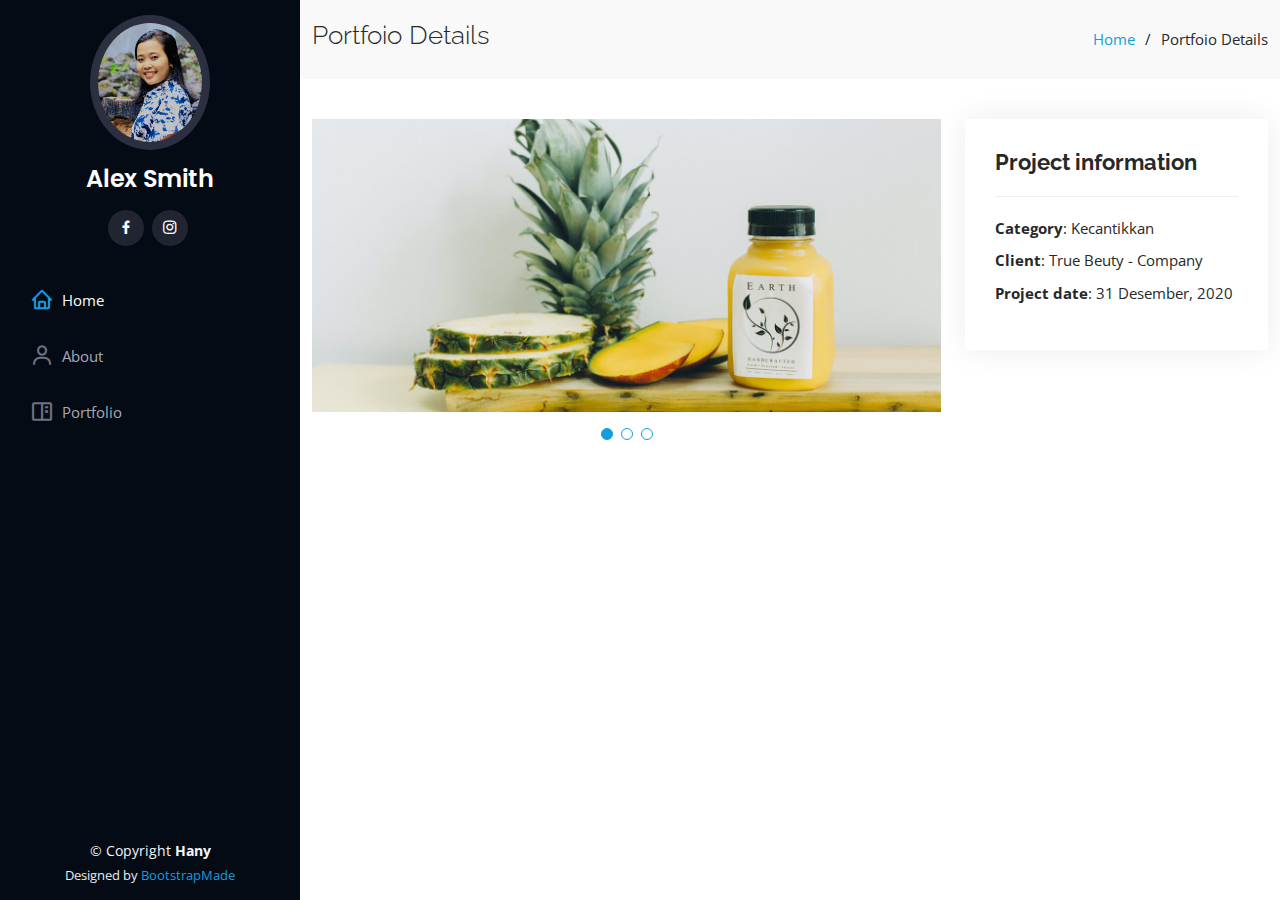
==== portfolio-details.html @ ec94f943 "Add files via upload" ====
<!DOCTYPE html>
<html lang="en">

<head>
    <meta charset="utf-8">
    <meta content="width=device-width, initial-scale=1.0" name="viewport">

    <title>Portfolio Details - iPortfolio Bootstrap Template</title>
    <meta content="" name="description">
    <meta content="" name="keywords">

    <!-- Favicons -->
    <link href="assets/img/favicon.png" rel="icon">
    <link href="assets/img/apple-touch-icon.png" rel="apple-touch-icon">

    <!-- Google Fonts -->
    <link href="https://fonts.googleapis.com/css?family=Open+Sans:300,300i,400,400i,600,600i,700,700i|Raleway:300,300i,400,400i,500,500i,600,600i,700,700i|Poppins:300,300i,400,400i,500,500i,600,600i,700,700i" rel="stylesheet">

    <!-- Vendor CSS Files -->
    <link href="assets/vendor/aos/aos.css" rel="stylesheet">
    <link href="assets/vendor/bootstrap/css/bootstrap.min.css" rel="stylesheet">
    <link href="assets/vendor/bootstrap-icons/bootstrap-icons.css" rel="stylesheet">
    <link href="assets/vendor/boxicons/css/boxicons.min.css" rel="stylesheet">
    <link href="assets/vendor/glightbox/css/glightbox.min.css" rel="stylesheet">
    <link href="assets/vendor/swiper/swiper-bundle.min.css" rel="stylesheet">

    <!-- Template Main CSS File -->
    <link href="assets/css/style.css" rel="stylesheet">
</head>

<body>

    <!-- ======= Mobile nav toggle button ======= -->
    <i class="bi bi-list mobile-nav-toggle d-xl-none"></i>

    <!-- ======= Header ======= -->
    <header id="header">
        <div class="d-flex flex-column">

            <div class="profile">
                <img src="assets/img/profile-img.jpg" alt="" class="img-fluid rounded-circle">
                <h1 class="text-light"><a href="index.html">Alex Smith</a></h1>
                <div class="social-links mt-3 text-center">
                    <a href="https://web.facebook.com/hany.unaya" class="facebook"><i class="bx bxl-facebook"></i></a>
                    <a href="https://www.instagram.com/hany_nga/" class="instagram"><i class="bx bxl-instagram"></i></a>
                </div>
            </div>

            <nav id="navbar" class="nav-menu navbar">
                <ul>
                    <li><a href="#hero" class="nav-link scrollto active"><i class="bx bx-home"></i> <span>Home</span></a></li>
                    <li><a href="#about" class="nav-link scrollto"><i class="bx bx-user"></i> <span>About</span></a></li>
                    <li><a href="#portfolio" class="nav-link scrollto"><i class="bx bx-book-content"></i> <span>Portfolio</span></a></li>
                </ul>
            </nav>
            <!-- .nav-menu -->
        </div>
    </header>
    <!-- End Header -->

    <main id="main">

        <!-- ======= Breadcrumbs ======= -->
        <section id="breadcrumbs" class="breadcrumbs">
            <div class="container">

                <div class="d-flex justify-content-between align-items-center">
                    <h2>Portfoio Details</h2>
                    <ol>
                        <li><a href="index.html">Home</a></li>
                        <li>Portfoio Details</li>
                    </ol>
                </div>

            </div>
        </section>
        <!-- End Breadcrumbs -->

        <!-- ======= Portfolio Details Section ======= -->
        <section id="portfolio-details" class="portfolio-details">
            <div class="container">

                <div class="row gy-4">

                    <div class="col-lg-8">
                        <div class="portfolio-details-slider swiper-container">
                            <div class="swiper-wrapper align-items-center">

                                <div class="swiper-slide">
                                    <img src="assets/img/portfolio/portfolio-details-1.jpg" alt="">
                                </div>

                                <div class="swiper-slide">
                                    <img src="assets/img/portfolio/portfolio-details-2.jpg" alt="">
                                </div>

                                <div class="swiper-slide">
                                    <img src="assets/img/portfolio/portfolio-details-3.jpg" alt="">
                                </div>

                            </div>
                            <div class="swiper-pagination"></div>
                        </div>
                    </div>

                    <div class="col-lg-4">
                        <div class="portfolio-info">
                            <h3>Project information</h3>
                            <ul>
                                <li><strong>Category</strong>: Kecantikkan</li>
                                <li><strong>Client</strong>: True Beuty - Company</li>
                                <li><strong>Project date</strong>: 31 Desember, 2020</li>

                            </ul>
                        </div>

                    </div>

                </div>

            </div>
        </section>
        <!-- End Portfolio Details Section -->

    </main>
    <!-- End #main -->

    <!-- ======= Footer ======= -->
    <footer id="footer">
        <div class="container">
            <div class="copyright">
                &copy; Copyright <strong><span>Hany</span></strong>
            </div>
            <div class="credits">
                Designed by <a href="https://bootstrapmade.com/">BootstrapMade</a>
            </div>
        </div>
    </footer>
    <!-- End  Footer -->

    <a href="#" class="back-to-top d-flex align-items-center justify-content-center"><i class="bi bi-arrow-up-short"></i></a>

    <!-- Vendor JS Files -->
    <script src="assets/vendor/aos/aos.js"></script>
    <script src="assets/vendor/bootstrap/js/bootstrap.bundle.min.js"></script>
    <script src="assets/vendor/glightbox/js/glightbox.min.js"></script>
    <script src="assets/vendor/isotope-layout/isotope.pkgd.min.js"></script>
    <script src="assets/vendor/php-email-form/validate.js"></script>
    <script src="assets/vendor/purecounter/purecounter.js"></script>
    <script src="assets/vendor/swiper/swiper-bundle.min.js"></script>
    <script src="assets/vendor/typed.js/typed.min.js"></script>
    <script src="assets/vendor/waypoints/noframework.waypoints.js"></script>

    <!-- Template Main JS File -->
    <script src="assets/js/main.js"></script>

</body>

</html>
---- assets/css/style.css ----
/**
* Template Name: iPortfolio - v3.0.1
* Template URL: https://bootstrapmade.com/iportfolio-bootstrap-portfolio-websites-template/
* Author: BootstrapMade.com
* License: https://bootstrapmade.com/license/
*/

/*--------------------------------------------------------------
# General
--------------------------------------------------------------*/
body {
  font-family: "Open Sans", sans-serif;
  color: #272829;
}

a {
  color: #149ddd;
  text-decoration: none;
}

a:hover {
  color: #37b3ed;
  text-decoration: none;
}

h1, h2, h3, h4, h5, h6 {
  font-family: "Raleway", sans-serif;
}

/*--------------------------------------------------------------
# Back to top button
--------------------------------------------------------------*/
.back-to-top {
  position: fixed;
  visibility: hidden;
  opacity: 0;
  right: 15px;
  bottom: 15px;
  z-index: 996;
  background: #149ddd;
  width: 40px;
  height: 40px;
  border-radius: 50px;
  transition: all 0.4s;
}

.back-to-top i {
  font-size: 28px;
  color: #fff;
  line-height: 0;
}

.back-to-top:hover {
  background: #2eafec;
  color: #fff;
}

.back-to-top.active {
  visibility: visible;
  opacity: 1;
}

/*--------------------------------------------------------------
# Header
--------------------------------------------------------------*/
#header {
  position: fixed;
  top: 0;
  left: 0;
  bottom: 0;
  width: 300px;
  transition: all ease-in-out 0.5s;
  z-index: 9997;
  transition: all 0.5s;
  padding: 0 15px;
  background: #040b14;
  overflow-y: auto;
}

#header .profile img {
  margin: 15px auto;
  display: block;
  width: 120px;
  border: 8px solid #2c2f3f;
}

#header .profile h1 {
  font-size: 24px;
  margin: 0;
  padding: 0;
  font-weight: 600;
  -moz-text-align-last: center;
  text-align-last: center;
  font-family: "Poppins", sans-serif;
}

#header .profile h1 a, #header .profile h1 a:hover {
  color: #fff;
  text-decoration: none;
}

#header .profile .social-links a {
  font-size: 18px;
  display: inline-block;
  background: #212431;
  color: #fff;
  line-height: 1;
  padding: 8px 0;
  margin-right: 4px;
  border-radius: 50%;
  text-align: center;
  width: 36px;
  height: 36px;
  transition: 0.3s;
}

#header .profile .social-links a:hover {
  background: #149ddd;
  color: #fff;
  text-decoration: none;
}

#main {
  margin-left: 300px;
}

@media (max-width: 1199px) {
  #header {
    left: -300px;
  }
  #main {
    margin-left: 0;
  }
}

/*--------------------------------------------------------------
# Navigation Menu
--------------------------------------------------------------*/
/* Desktop Navigation */
.nav-menu {
  padding: 30px 0 0 0;
}

.nav-menu * {
  margin: 0;
  padding: 0;
  list-style: none;
}

.nav-menu > ul > li {
  position: relative;
  white-space: nowrap;
}

.nav-menu a {
  display: flex;
  align-items: center;
  color: #a8a9b4;
  padding: 12px 15px;
  margin-bottom: 8px;
  transition: 0.3s;
  font-size: 15px;
}

.nav-menu a i {
  font-size: 24px;
  padding-right: 8px;
  color: #6f7180;
}

.nav-menu a:hover, .nav-menu .active, .nav-menu li:hover > a {
  text-decoration: none;
  color: #fff;
}

.nav-menu a:hover i, .nav-menu .active i, .nav-menu li:hover > a i {
  color: #149ddd;
}

/* Mobile Navigation */
.mobile-nav-toggle {
  position: fixed;
  right: 15px;
  top: 15px;
  z-index: 9998;
  border: 0;
  font-size: 24px;
  transition: all 0.4s;
  outline: none !important;
  background-color: #149ddd;
  color: #fff;
  width: 40px;
  height: 40px;
  display: inline-flex;
  align-items: center;
  justify-content: center;
  line-height: 0;
  border-radius: 50px;
  cursor: pointer;
}

.mobile-nav-active {
  overflow: hidden;
}

.mobile-nav-active #header {
  left: 0;
}

/*--------------------------------------------------------------
# Hero Section
--------------------------------------------------------------*/
#hero {
  width: 100%;
  height: 100vh;
  background: url("https://e7.pngegg.com/pngimages/531/627/png-clipart-businessperson-company-sales-woman-working-company-arm.png") top center;
  background-size: cover;
}

#hero:before {
  content: "";
  background: rgba(5, 13, 24, 0.3);
  position: absolute;
  bottom: 0;
  top: 0;
  left: 0;
  right: 0;
  z-index: 1;
}

#hero .hero-container {
  position: relative;
  z-index: 2;
  min-width: 300px;
}

#hero h1 {
  margin: 0 0 10px 0;
  font-size: 64px;
  font-weight: 700;
  line-height: 56px;
  color: #fff;
}

#hero p {
  color: #fff;
  margin-bottom: 50px;
  font-size: 26px;
  font-family: "Poppins", sans-serif;
}

#hero p span {
  color: #fff;
  padding-bottom: 4px;
  letter-spacing: 1px;
  border-bottom: 3px solid #149ddd;
}

@media (min-width: 1024px) {
  #hero {
    background-attachment: fixed;
  }
}

@media (max-width: 768px) {
  #hero h1 {
    font-size: 28px;
    line-height: 36px;
  }
  #hero h2 {
    font-size: 18px;
    line-height: 24px;
    margin-bottom: 30px;
  }
}

/*--------------------------------------------------------------
# Sections General
--------------------------------------------------------------*/
section {
  padding: 60px 0;
  overflow: hidden;
}

.section-bg {
  background: #f5f8fd;
}

.section-title {
  padding-bottom: 30px;
}

.section-title h2 {
  font-size: 32px;
  font-weight: bold;
  margin-bottom: 20px;
  padding-bottom: 20px;
  position: relative;
  color: #173b6c;
}

.section-title h2::after {
  content: '';
  position: absolute;
  display: block;
  width: 50px;
  height: 3px;
  background: #149ddd;
  bottom: 0;
  left: 0;
}

.section-title p {
  margin-bottom: 0;
}

/*--------------------------------------------------------------
# About
--------------------------------------------------------------*/
.about .content h3 {
  font-weight: 700;
  font-size: 26px;
  color: #173b6c;
}

.about .content ul {
  list-style: none;
  padding: 0;
}

.about .content ul li {
  margin-bottom: 20px;
  display: flex;
  align-items: center;
}

.about .content ul strong {
  margin-right: 10px;
}

.about .content ul i {
  font-size: 16px;
  margin-right: 5px;
  color: #149ddd;
  line-height: 0;
}

.about .content p:last-child {
  margin-bottom: 0;
}

/*--------------------------------------------------------------
# Facts
--------------------------------------------------------------*/
.facts {
  padding-bottom: 30px;
}

.facts .count-box {
  padding: 30px;
  width: 100%;
}

.facts .count-box i {
  display: block;
  font-size: 44px;
  color: #149ddd;
  float: left;
  line-height: 0;
}

.facts .count-box span {
  font-size: 48px;
  line-height: 40px;
  display: block;
  font-weight: 700;
  color: #050d18;
  margin-left: 60px;
}

.facts .count-box p {
  padding: 15px 0 0 0;
  margin: 0 0 0 60px;
  font-family: "Raleway", sans-serif;
  font-size: 14px;
  color: #122f57;
}

.facts .count-box a {
  font-weight: 600;
  display: block;
  margin-top: 20px;
  color: #122f57;
  font-size: 15px;
  font-family: "Poppins", sans-serif;
  transition: ease-in-out 0.3s;
}

.facts .count-box a:hover {
  color: #1f5297;
}

/*--------------------------------------------------------------
# Akills
--------------------------------------------------------------*/
.skills .progress {
  height: 60px;
  display: block;
  background: none;
  border-radius: 0;
}

.skills .progress .skill {
  padding: 0;
  margin: 0 0 6px 0;
  text-transform: uppercase;
  display: block;
  font-weight: 600;
  font-family: "Poppins", sans-serif;
  color: #050d18;
}

.skills .progress .skill .val {
  float: right;
  font-style: normal;
}

.skills .progress-bar-wrap {
  background: #dce8f8;
  height: 10px;
}

.skills .progress-bar {
  width: 1px;
  height: 10px;
  transition: .9s;
  background-color: #149ddd;
}

/*--------------------------------------------------------------
# Resume
--------------------------------------------------------------*/
.resume .resume-title {
  font-size: 26px;
  font-weight: 700;
  margin-top: 20px;
  margin-bottom: 20px;
  color: #050d18;
}

.resume .resume-item {
  padding: 0 0 20px 20px;
  margin-top: -2px;
  border-left: 2px solid #1f5297;
  position: relative;
}

.resume .resume-item h4 {
  line-height: 18px;
  font-size: 18px;
  font-weight: 600;
  text-transform: uppercase;
  font-family: "Poppins", sans-serif;
  color: #050d18;
  margin-bottom: 10px;
}

.resume .resume-item h5 {
  font-size: 16px;
  background: #e4edf9;
  padding: 5px 15px;
  display: inline-block;
  font-weight: 600;
  margin-bottom: 10px;
}

.resume .resume-item ul {
  padding-left: 20px;
}

.resume .resume-item ul li {
  padding-bottom: 10px;
}

.resume .resume-item:last-child {
  padding-bottom: 0;
}

.resume .resume-item::before {
  content: "";
  position: absolute;
  width: 16px;
  height: 16px;
  border-radius: 50px;
  left: -9px;
  top: 0;
  background: #fff;
  border: 2px solid #1f5297;
}

/*--------------------------------------------------------------
# Portfolio
--------------------------------------------------------------*/
.portfolio .portfolio-item {
  margin-bottom: 30px;
}

.portfolio #portfolio-flters {
  padding: 0;
  margin: 0 auto 35px auto;
  list-style: none;
  text-align: center;
  background: #fff;
  border-radius: 50px;
  padding: 2px 15px;
}

.portfolio #portfolio-flters li {
  cursor: pointer;
  display: inline-block;
  padding: 10px 15px 8px 15px;
  font-size: 14px;
  font-weight: 600;
  line-height: 1;
  text-transform: uppercase;
  color: #272829;
  margin-bottom: 5px;
  transition: all 0.3s ease-in-out;
}

.portfolio #portfolio-flters li:hover, .portfolio #portfolio-flters li.filter-active {
  color: #149ddd;
}

.portfolio #portfolio-flters li:last-child {
  margin-right: 0;
}

.portfolio .portfolio-wrap {
  transition: 0.3s;
  position: relative;
  overflow: hidden;
  z-index: 1;
}

.portfolio .portfolio-wrap::before {
  content: "";
  background: rgba(255, 255, 255, 0.5);
  position: absolute;
  left: 0;
  right: 0;
  top: 0;
  bottom: 0;
  transition: all ease-in-out 0.3s;
  z-index: 2;
  opacity: 0;
}

.portfolio .portfolio-wrap .portfolio-links {
  opacity: 1;
  left: 0;
  right: 0;
  bottom: -60px;
  z-index: 3;
  position: absolute;
  transition: all ease-in-out 0.3s;
  display: flex;
  justify-content: center;
}

.portfolio .portfolio-wrap .portfolio-links a {
  color: #fff;
  font-size: 28px;
  text-align: center;
  background: rgba(20, 157, 221, 0.75);
  transition: 0.3s;
  width: 50%;
}

.portfolio .portfolio-wrap .portfolio-links a:hover {
  background: rgba(20, 157, 221, 0.95);
}

.portfolio .portfolio-wrap .portfolio-links a + a {
  border-left: 1px solid #37b3ed;
}

.portfolio .portfolio-wrap:hover::before {
  top: 0;
  left: 0;
  right: 0;
  bottom: 0;
  opacity: 1;
}

.portfolio .portfolio-wrap:hover .portfolio-links {
  opacity: 1;
  bottom: 0;
}

/*--------------------------------------------------------------
# Portfolio Details
--------------------------------------------------------------*/
.portfolio-details {
  padding-top: 40px;
}

.portfolio-details .portfolio-details-slider img {
  width: 100%;
}

.portfolio-details .portfolio-details-slider .swiper-pagination {
  margin-top: 20px;
  position: relative;
}

.portfolio-details .portfolio-details-slider .swiper-pagination .swiper-pagination-bullet {
  width: 12px;
  height: 12px;
  background-color: #fff;
  opacity: 1;
  border: 1px solid #149ddd;
}

.portfolio-details .portfolio-details-slider .swiper-pagination .swiper-pagination-bullet-active {
  background-color: #149ddd;
}

.portfolio-details .portfolio-info {
  padding: 30px;
  box-shadow: 0px 0 30px rgba(5, 13, 24, 0.08);
}

.portfolio-details .portfolio-info h3 {
  font-size: 22px;
  font-weight: 700;
  margin-bottom: 20px;
  padding-bottom: 20px;
  border-bottom: 1px solid #eee;
}

.portfolio-details .portfolio-info ul {
  list-style: none;
  padding: 0;
  font-size: 15px;
}

.portfolio-details .portfolio-info ul li + li {
  margin-top: 10px;
}

.portfolio-details .portfolio-description {
  padding-top: 30px;
}

.portfolio-details .portfolio-description h2 {
  font-size: 26px;
  font-weight: 700;
  margin-bottom: 20px;
}

.portfolio-details .portfolio-description p {
  padding: 0;
}

/*--------------------------------------------------------------
# Services
--------------------------------------------------------------*/
.services .icon-box {
  margin-bottom: 20px;
}

.services .icon {
  float: left;
  display: flex;
  align-items: center;
  justify-content: center;
  width: 54px;
  height: 54px;
  background: #149ddd;
  border-radius: 50%;
  transition: 0.5s;
  border: 1px solid #149ddd;
}

.services .icon i {
  color: #fff;
  font-size: 24px;
  line-height: 0;
}

.services .icon-box:hover .icon {
  background: #fff;
}

.services .icon-box:hover .icon i {
  color: #149ddd;
}

.services .title {
  margin-left: 80px;
  font-weight: 700;
  margin-bottom: 15px;
  font-size: 18px;
}

.services .title a {
  color: #343a40;
}

.services .title a:hover {
  color: #149ddd;
}

.services .description {
  margin-left: 80px;
  line-height: 24px;
  font-size: 14px;
}

/*--------------------------------------------------------------
# Testimonials
--------------------------------------------------------------*/
.testimonials .testimonial-item {
  box-sizing: content-box;
  text-align: center;
  min-height: 320px;
}

.testimonials .testimonial-item .testimonial-img {
  width: 90px;
  border-radius: 50%;
  margin: 0 auto;
}

.testimonials .testimonial-item h3 {
  font-size: 18px;
  font-weight: bold;
  margin: 10px 0 5px 0;
  color: #111;
}

.testimonials .testimonial-item h4 {
  font-size: 14px;
  color: #999;
  margin: 0;
}

.testimonials .testimonial-item .quote-icon-left, .testimonials .testimonial-item .quote-icon-right {
  color: #c3e8fa;
  font-size: 26px;
}

.testimonials .testimonial-item .quote-icon-left {
  display: inline-block;
  left: -5px;
  position: relative;
}

.testimonials .testimonial-item .quote-icon-right {
  display: inline-block;
  right: -5px;
  position: relative;
  top: 10px;
}

.testimonials .testimonial-item p {
  font-style: italic;
  margin: 0 15px 15px 15px;
  padding: 20px;
  background: #fff;
  position: relative;
  margin-bottom: 35px;
  border-radius: 6px;
  box-shadow: 0px 2px 15px rgba(0, 0, 0, 0.1);
}

.testimonials .testimonial-item p::after {
  content: "";
  width: 0;
  height: 0;
  border-top: 20px solid #fff;
  border-right: 20px solid transparent;
  border-left: 20px solid transparent;
  position: absolute;
  bottom: -20px;
  left: calc(50% - 20px);
}

.testimonials .swiper-pagination {
  margin-top: 20px;
  position: relative;
}

.testimonials .swiper-pagination .swiper-pagination-bullet {
  width: 12px;
  height: 12px;
  background-color: #fff;
  opacity: 1;
  border: 1px solid #149ddd;
}

.testimonials .swiper-pagination .swiper-pagination-bullet-active {
  background-color: #149ddd;
}

/*--------------------------------------------------------------
# Contact
--------------------------------------------------------------*/
.contact {
  padding-bottom: 130px;
}

.contact .info {
  padding: 30px;
  background: #fff;
  width: 100%;
  box-shadow: 0 0 24px 0 rgba(0, 0, 0, 0.12);
}

.contact .info i {
  font-size: 20px;
  color: #149ddd;
  float: left;
  width: 44px;
  height: 44px;
  background: #dff3fc;
  display: flex;
  justify-content: center;
  align-items: center;
  border-radius: 50px;
  transition: all 0.3s ease-in-out;
}

.contact .info h4 {
  padding: 0 0 0 60px;
  font-size: 22px;
  font-weight: 600;
  margin-bottom: 5px;
  color: #050d18;
}

.contact .info p {
  padding: 0 0 10px 60px;
  margin-bottom: 20px;
  font-size: 14px;
  color: #173b6c;
}

.contact .info .email p {
  padding-top: 5px;
}

.contact .info .social-links {
  padding-left: 60px;
}

.contact .info .social-links a {
  font-size: 18px;
  display: inline-block;
  background: #333;
  color: #fff;
  line-height: 1;
  padding: 8px 0;
  border-radius: 50%;
  text-align: center;
  width: 36px;
  height: 36px;
  transition: 0.3s;
  margin-right: 10px;
}

.contact .info .social-links a:hover {
  background: #149ddd;
  color: #fff;
}

.contact .info .email:hover i, .contact .info .address:hover i, .contact .info .phone:hover i {
  background: #149ddd;
  color: #fff;
}

.contact .php-email-form {
  width: 100%;
  padding: 30px;
  background: #fff;
  box-shadow: 0 0 24px 0 rgba(0, 0, 0, 0.12);
}

.contact .php-email-form .form-group {
  padding-bottom: 8px;
}

.contact .php-email-form .validate {
  display: none;
  color: red;
  margin: 0 0 15px 0;
  font-weight: 400;
  font-size: 13px;
}

.contact .php-email-form .error-message {
  display: none;
  color: #fff;
  background: #ed3c0d;
  text-align: left;
  padding: 15px;
  font-weight: 600;
}

.contact .php-email-form .error-message br + br {
  margin-top: 25px;
}

.contact .php-email-form .sent-message {
  display: none;
  color: #fff;
  background: #18d26e;
  text-align: center;
  padding: 15px;
  font-weight: 600;
}

.contact .php-email-form .loading {
  display: none;
  background: #fff;
  text-align: center;
  padding: 15px;
}

.contact .php-email-form .loading:before {
  content: "";
  display: inline-block;
  border-radius: 50%;
  width: 24px;
  height: 24px;
  margin: 0 10px -6px 0;
  border: 3px solid #18d26e;
  border-top-color: #eee;
  -webkit-animation: animate-loading 1s linear infinite;
  animation: animate-loading 1s linear infinite;
}

.contact .php-email-form .form-group {
  margin-bottom: 15px;
}

.contact .php-email-form label {
  padding-bottom: 8px;
}

.contact .php-email-form input, .contact .php-email-form textarea {
  border-radius: 0;
  box-shadow: none;
  font-size: 14px;
}

.contact .php-email-form input {
  height: 44px;
}

.contact .php-email-form textarea {
  padding: 10px 15px;
}

.contact .php-email-form button[type="submit"] {
  background: #149ddd;
  border: 0;
  padding: 10px 24px;
  color: #fff;
  transition: 0.4s;
  border-radius: 4px;
}

.contact .php-email-form button[type="submit"]:hover {
  background: #37b3ed;
}

@-webkit-keyframes animate-loading {
  0% {
    transform: rotate(0deg);
  }
  100% {
    transform: rotate(360deg);
  }
}

@keyframes animate-loading {
  0% {
    transform: rotate(0deg);
  }
  100% {
    transform: rotate(360deg);
  }
}

/*--------------------------------------------------------------
# Breadcrumbs
--------------------------------------------------------------*/
.breadcrumbs {
  padding: 20px 0;
  background: #f9f9f9;
}

.breadcrumbs h2 {
  font-size: 26px;
  font-weight: 300;
}

.breadcrumbs ol {
  display: flex;
  flex-wrap: wrap;
  list-style: none;
  padding: 0;
  margin: 0;
  font-size: 15px;
}

.breadcrumbs ol li + li {
  padding-left: 10px;
}

.breadcrumbs ol li + li::before {
  display: inline-block;
  padding-right: 10px;
  color: #0e2442;
  content: "/";
}

@media (max-width: 768px) {
  .breadcrumbs .d-flex {
    display: block !important;
  }
  .breadcrumbs ol {
    display: block;
  }
  .breadcrumbs ol li {
    display: inline-block;
  }
}

/*--------------------------------------------------------------
# Footer
--------------------------------------------------------------*/
#footer {
  padding: 15px;
  color: #f4f6fd;
  font-size: 14px;
  position: fixed;
  left: 0;
  bottom: 0;
  width: 300px;
  z-index: 9999;
  background: #040b14;
}

#footer .copyright {
  text-align: center;
}

#footer .credits {
  padding-top: 5px;
  text-align: center;
  font-size: 13px;
  color: #eaebf0;
}

@media (max-width: 1199px) {
  #footer {
    position: static;
    width: auto;
    padding-right: 20px 15px;
  }
}
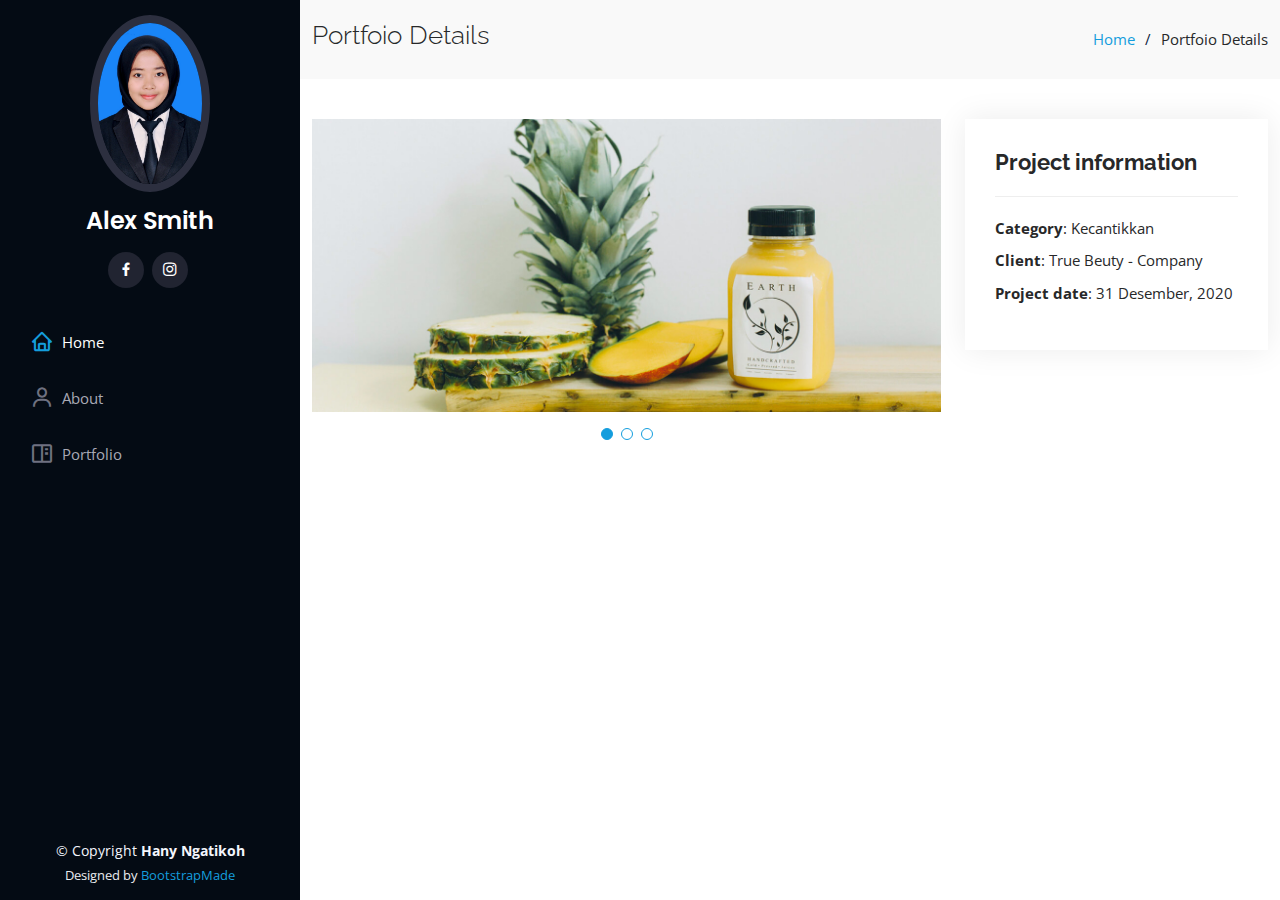
==== commit cf56901c: "Update portfolio-details.html" ====
--- a/portfolio-details.html
+++ b/portfolio-details.html
@@ -129,10 +129,10 @@
     <footer id="footer">
         <div class="container">
             <div class="copyright">
-                &copy; Copyright <strong><span>Hany</span></strong>
+                &copy; Copyright <strong><span>Hany Ngatikoh</span></strong>
             </div>
             <div class="credits">
-                Designed by <a href="https://bootstrapmade.com/">BootstrapMade</a>
+                Designed by <a href="#">BootstrapMade</a>
             </div>
         </div>
     </footer>
@@ -156,4 +156,4 @@
 
 </body>
 
-</html>+</html>
--- a/assets/css/style.css
+++ b/assets/css/style.css
@@ -213,7 +213,7 @@
 #hero {
   width: 100%;
   height: 100vh;
-  background: url("https://e7.pngegg.com/pngimages/531/627/png-clipart-businessperson-company-sales-woman-working-company-arm.png") top center;
+  background: url("https://akcdn.detik.net.id/visual/2020/12/16/wonder-woman-1984-3.png?w=650") top center;
   background-size: cover;
 }
 
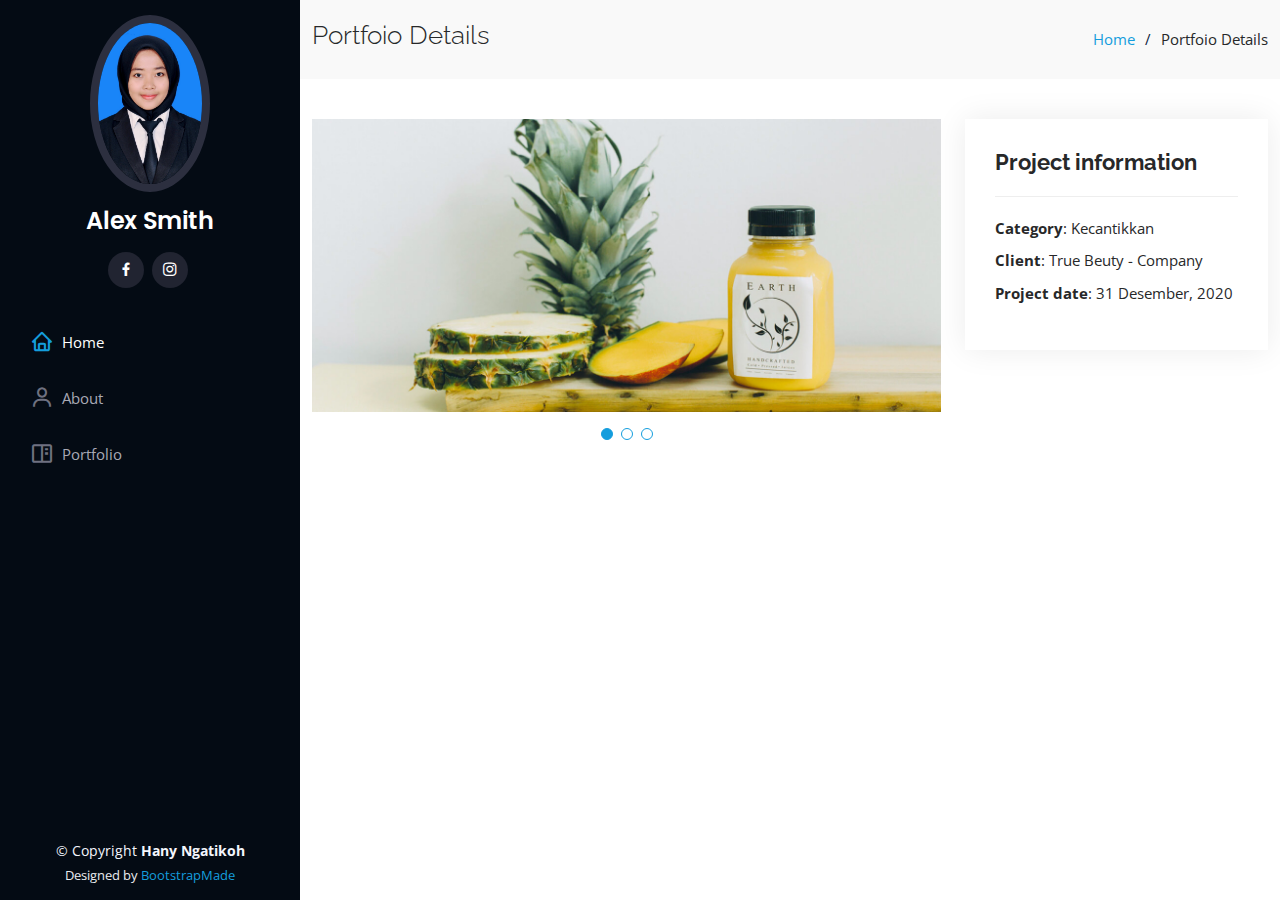
==== commit 3bd25888: "Update portfolio-details.html" ====
--- a/portfolio-details.html
+++ b/portfolio-details.html
@@ -5,7 +5,7 @@
     <meta charset="utf-8">
     <meta content="width=device-width, initial-scale=1.0" name="viewport">
 
-    <title>Portfolio Details - iPortfolio Bootstrap Template</title>
+    <title>Hany Personal Biography</title>
     <meta content="" name="description">
     <meta content="" name="keywords">
 
